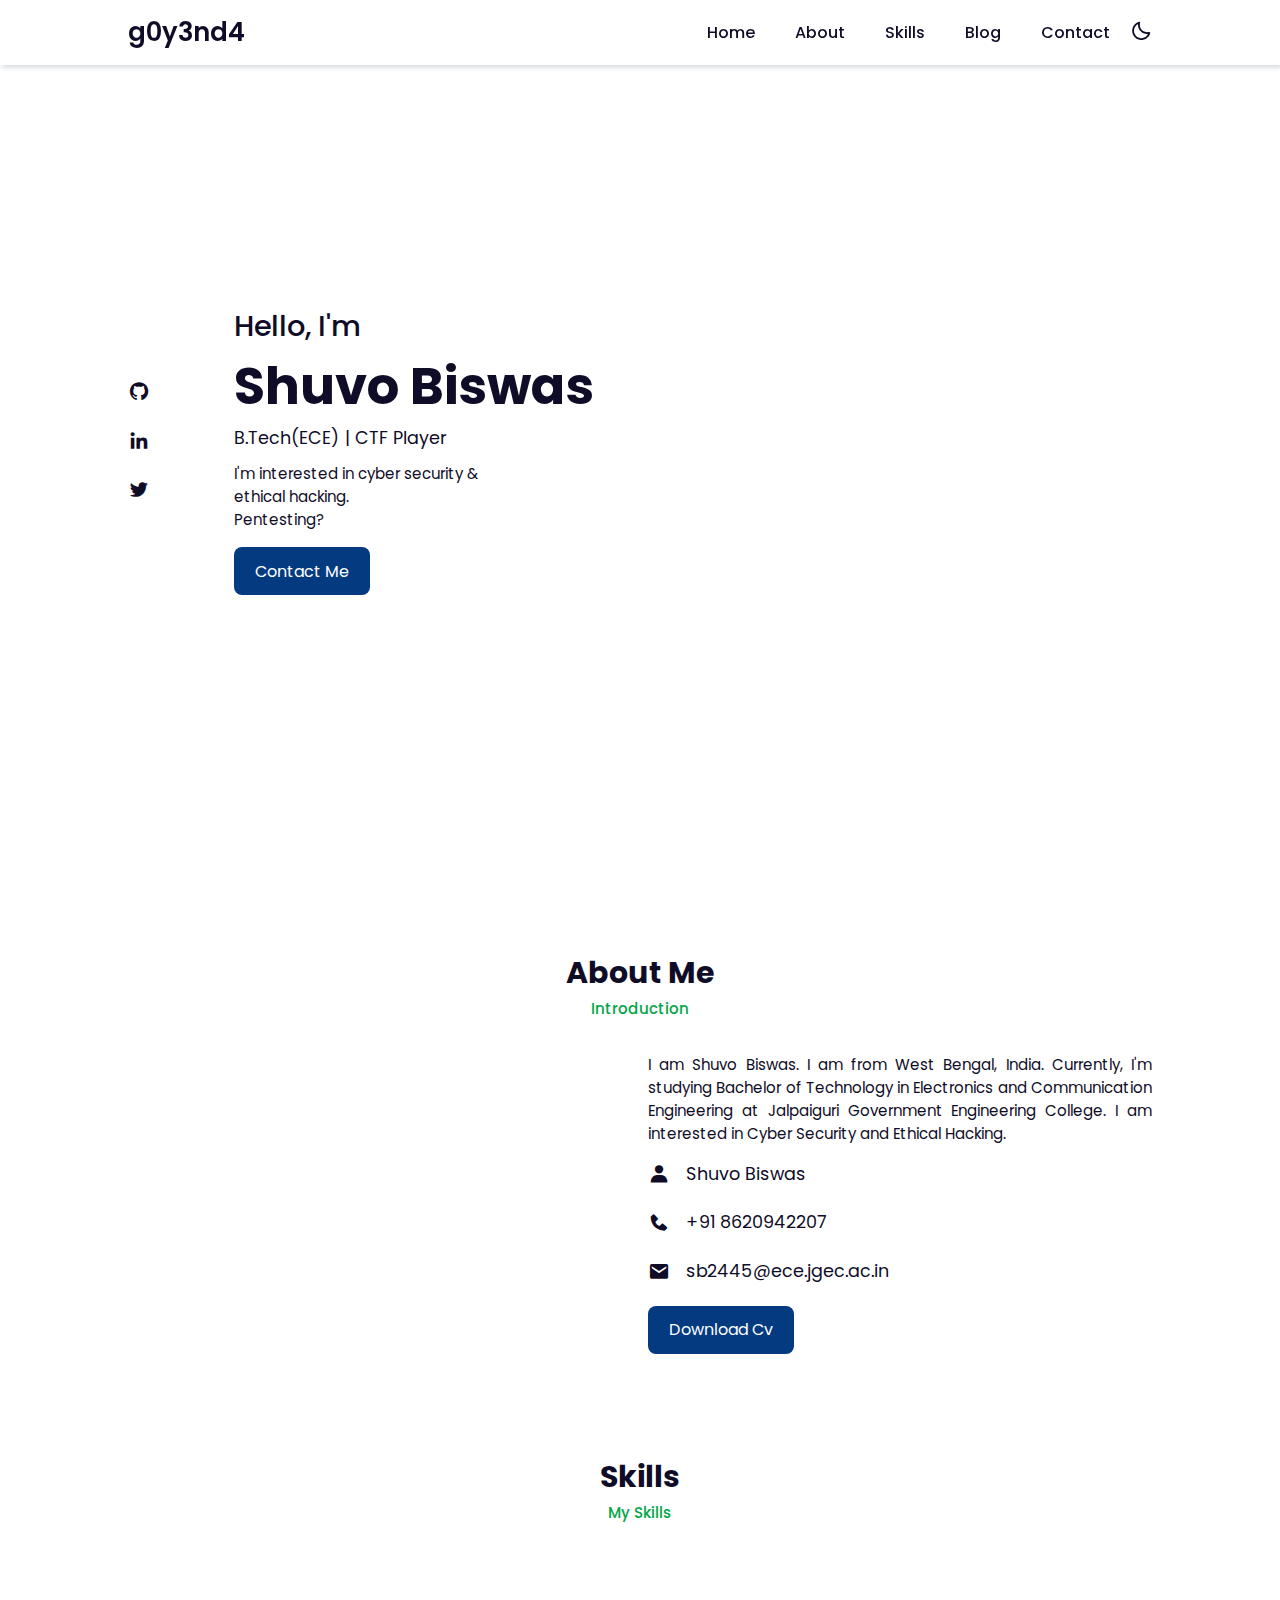
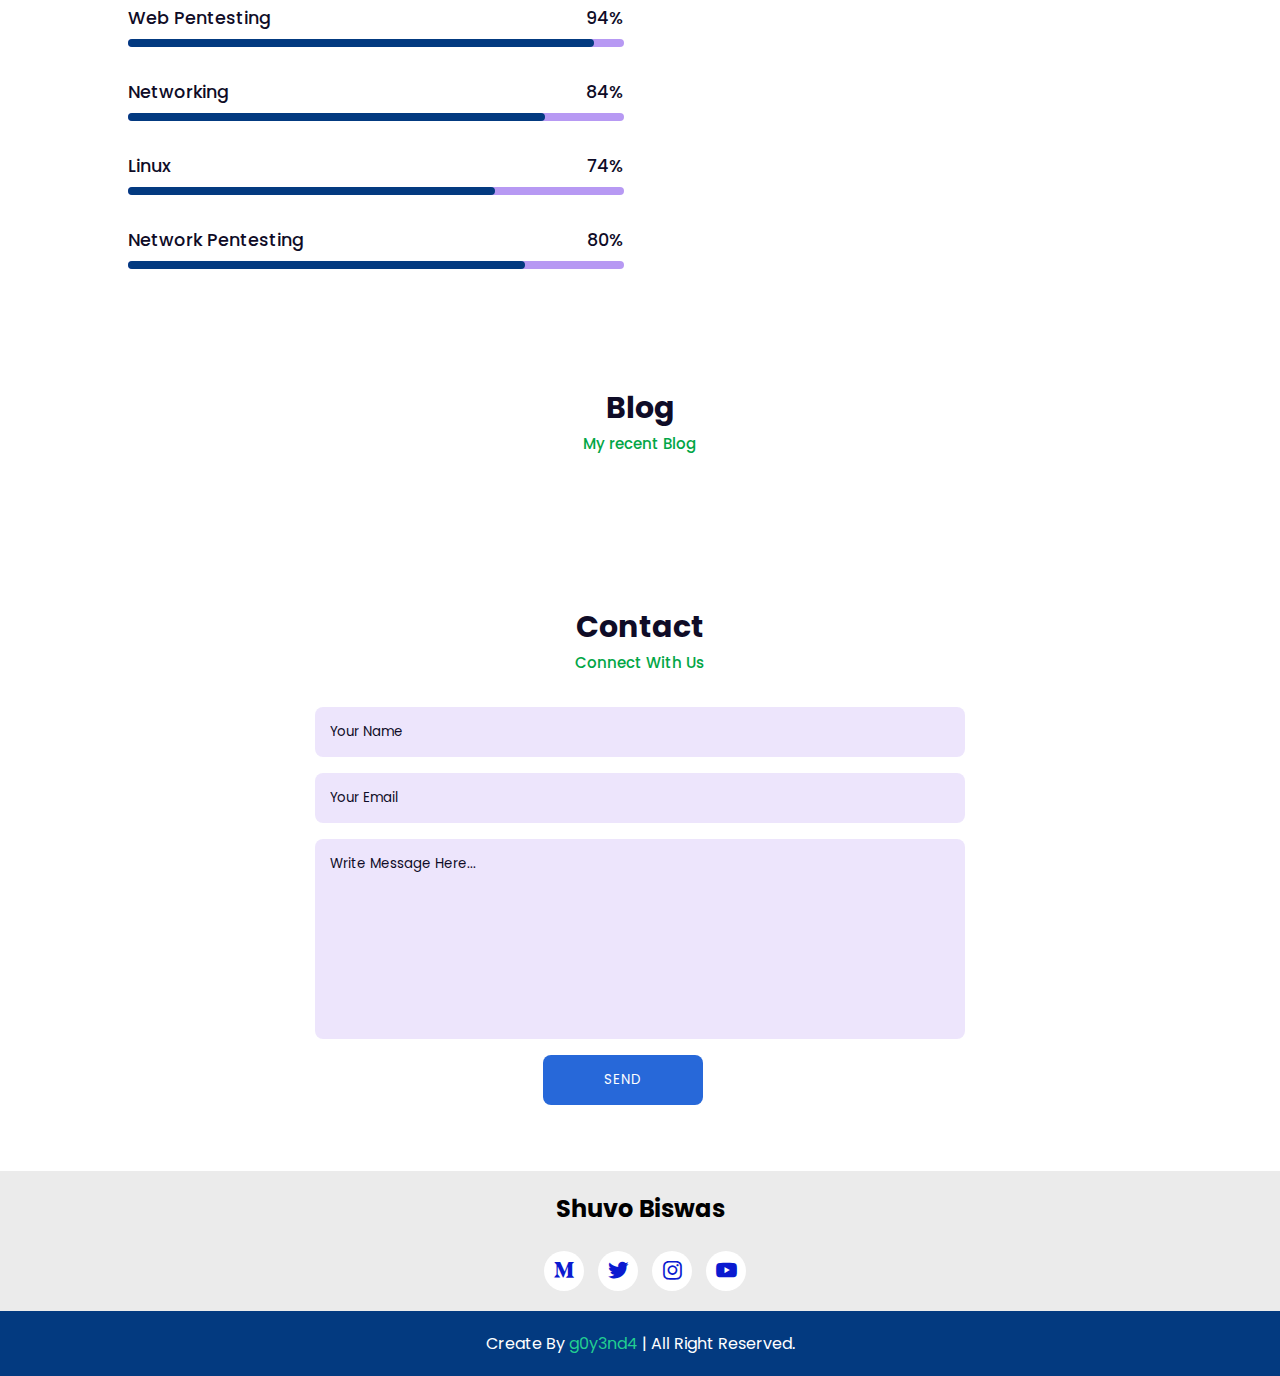
==== index.html @ 93028f2d "Add files via upload" ====
<!DOCTYPE html>
<html lang="en">

<head>
    <meta charset="UTF-8">
    <meta http-equiv="X-UA-Compatible" content="IE=edge">
    <meta name="viewport" content="width=device-width, initial-scale=1.0">
    <title>g0y3nd4 Portfolio</title>

    <link rel="stylesheet" href="./style.css">

    <link rel="stylesheet" href="https://cdn.jsdelivr.net/npm/boxicons@latest/css/boxicons.min.css">

</head>

<body>
    <!-- Navbar -->
    <header>
        <a href="#" class="logo">g0y3nd4</a>

        <div class="bx bx-menu" id="menu-icon"></div>

        <ul class="navbar">
            <li><a href="#home">Home</a></li>
            <li><a href="#about">About</a></li>
            <li><a href="#skills">Skills</a></li>
            <li><a href="#portfolio">Blog</a></li>
            <li><a href="#contact">Contact</a></li>
            <div class="bx bx-moon" id="darkmode"></div>
        </ul>
    </header>
    <!-- Home -->

    <section class="home" id="home">
        <div class="social">
            <a href="https://github.com/g0y3nd4"><i class='bx bxl-github'></i></a>
            <a href="https://www.linkedin.com/in/shuvo-biswas-202643200/"><i class='bx bxl-linkedin'></i></a>
            <a href="https://twitter.com/g0y3nd4"><i class='bx bxl-twitter'></i></a>
        </div>
        <div class="home-img">
            <img src="img/11.png" alt="">
        </div>
        <div class="home-text">
            <span>Hello, I'm</span>
            <h1 id="sb">Shuvo Biswas</h1>
            <h2>B.Tech(ECE) | CTF Player</h2>
            <p>I'm interested in cyber security & <br> ethical hacking. <br> Pentesting?</p>
            <a href="#contact" class="btn">Contact Me</a>
        </div>

    </section>
    <!-- About -->
    <section class="about" id="about">
        <div class="heading">
            <h2>About Me</h2>
            <span>Introduction</span>
        </div>
        <!-- About Content -->
        <div class="about-container">
            <div class="about-img">
                <img src="img/121.jpg" alt="">
            </div>
            <div class="about-text">
                <p>I am Shuvo Biswas. I am from West Bengal, India. Currently, I'm studying Bachelor of Technology in
                    Electronics and Communication Engineering at Jalpaiguri Government Engineering College. I am
                    interested in Cyber Security and Ethical Hacking.</p>
                <div class="information">
                    <!-- Box 1 -->
                    <div class="info-box">
                        <i class='bx bxs-user'></i>
                        <span>Shuvo Biswas</span>
                    </div>
                    <!-- Box 2 -->
                    <div class="info-box">
                        <i class='bx bxs-phone'></i>
                        <span>+91 8620942207</span>
                    </div>
                    <!-- Box 3 -->
                    <div class="info-box">
                        <i class='bx bxs-envelope'></i>
                        <span>sb2445@ece.jgec.ac.in</span>
                    </div>
                </div>
                <a href="resume.docx" class="btn">Download Cv</a>
            </div>
        </div>
    </section>
    <!-- Skills -->
    <section class="skills" id="skills">
        <div class="heading">
            <h2>Skills</h2>
            <span>My Skills</span>
        </div>
        <!-- Skills Content -->
        <div class="skills-container">
            <div class="bars">
                <!-- Box 1 -->
                <div class="bars-box">
                    <h3>Web Pentesting</h3>
                    <span>94%</span>
                    <div class="light-bar"></div>
                    <div class="percent-bar html-bar"></div>
                </div>
                <!-- Box 2 -->
                <div class="bars-box">
                    <h3>Networking</h3>
                    <span>84%</span>
                    <div class="light-bar"></div>
                    <div class="percent-bar css-bar"></div>
                </div>
                <!-- Box 3 -->
                <div class="bars-box">
                    <h3>Linux</h3>
                    <span>74%</span>
                    <div class="light-bar"></div>
                    <div class="percent-bar js-bar"></div>
                </div>
                <!-- Box 4 -->
                <div class="bars-box">
                    <h3>Network Pentesting</h3>
                    <span>80%</span>
                    <div class="light-bar"></div>
                    <div class="percent-bar react-bar"></div>
                </div>
            </div>
            <div class="skills-img">
                <img src="img/123.png" alt="">
            </div>
        </div>

    </section>
    <!-- Portfolio -->
    <section class="portfolio" id="portfolio">
        <div class="heading">
            <h2>Blog</h2>
            <span>My recent Blog</span>
        </div>
        <div class="portfolio-content">
            <div class="portfolio-img">
                <a href="https://medium.com/@g0y3nd4">
                    <img src="img/blog-2.jpg" alt="">
                </a>
            </div>
            <div class="portfolio-img">
                <a href="https://medium.com/@g0y3nd4">
                    <img src="img/blog-3.jpg" alt="">
                </a>
            </div>
            <div class="portfolio-img">
                <a href="https://medium.com/@g0y3nd4">
                    <img src="img/blog-4.jpg" alt="">
                </a>
            </div>
            <div class="portfolio-img">
                <a href="https://medium.com/@g0y3nd4">
                    <img src="img/blog-5.jpg" alt="">
                </a>
            </div>
            <div class="portfolio-img">
                <a href="https://medium.com/@g0y3nd4">
                    <img src="img/blog-6.jpg" alt="">
                </a>
            </div>
            <div class="portfolio-img">
                <a href="https://medium.com/@g0y3nd4">
                    <img src="img/blog-7.jpg" alt="">
                </a>
            </div>

        </div>
    </section>
    <!-- Contact -->
    <section class="contact" id="contact">
        <div class="heading">
            <h2>Contact</h2>
            <span>Connect With Us</span>
        </div>
        <div class="contact-form">
            <form action="">
                <input type="text" placeholder="Your Name">
                <input type="email" name="" id="" placeholder="Your Email">
                <textarea name="" id="" cols="30" rows="10" placeholder="Write Message Here..."></textarea>
                <input type="button" value="Send" class="contact-button">
            </form>
        </div>
    </section>
    <!-- Footer -->
    <div class="footer">
        <h2>Shuvo Biswas</h2>
        <div class="footer-social">
            <a href="https://medium.com/@g0y3nd4"><i class='bx bxl-medium'></i></a>
            <a href="https://twitter.com/g0y3nd4"><i class='bx bxl-twitter'></i></a>
            <a href="#"><i class='bx bxl-instagram'></i></a>
            <a href="#"><i class='bx bxl-youtube'></i></a>
        </div>

    </div>
    <!-- Copyright -->
    <div class="copyright">
        <p>Create By <a href="">g0y3nd4</a> | All Right Reserved.</p>
    </div>


    <script src="./script.js"></script>
</body>

</html>
---- style.css ----
/* Google Fonts */
@import url("https://fonts.googleapis.com/css2?family=Poppins:wght@200;300;400;500;600;700&display=swap");
* {
  margin: 0;
  padding: 0;
  box-sizing: border-box;
  list-style: none;
  text-decoration: none;
  scroll-behavior: smooth;
  scroll-padding-top: 2rem;
  font-family: "Poppins", sans-serif;
}
:root {
  --main-color: #033a80;
  --bg-color: #fff;
  --text-color: #0f0c27;
  --hover: hsl(260, 100%, 51%);
 
  --big-font: 3.2rem;
  --medium-font: 1.8rem;
  --p-font: 0.941rem;
}
section {
  padding: 50px 10%;
}
body.active {
  --text-color: #fff;
  --bg-color: #0f0c27;
}
body {
  background: var(--bg-color);
  color: var(--text-color);
}
*::selection {
  color: var(--bg-color);
  background: var(--main-color);
}
.heading {
  text-align: center;
}
.heading h2 {
  font-size: 30px;
}
 
.heading span {
  font-size: var(--p-font);
  color: rgb(2, 166, 70);
}
header {
  position: fixed;
  width: 100%;
  top: 0;
  right: 0;
  z-index: 1000;
  display: flex;
  align-items: center;
  justify-content: space-between;
  background: var(--bg-color);
  padding: 13px 10%;
  transition: 0.2s;
  box-shadow: -3px -3px 7px #ffffff73,
				2px 2px 5px rgba(94, 104, 121, 0.288);
}
header.shadow {
  box-shadow: 0 0 4px rgb(14 55 54 / 15%);
}
.logo {
  font-size: 1.61rem;
  font-weight: 600;
  color: var(--text-color);
}
.navbar {
  display: flex;
}
.navbar a {
  font-size: 1rem;
  padding: 10px 20px;
  color: var(--text-color);
  font-weight: 500;
}
.navbar a:hover {
  color: var(--hover);
}
#menu-icon {
  font-size: 24px;
  cursor: pointer;
  z-index: 10001;
  display: none;
}
#darkmode {
  font-size: 22px;
  cursor: pointer;
}
.home {
  position: relative;
  width: 100%;
  min-height: 100vh;
  display: grid;
  grid-template-columns: 0.2fr 1fr 1fr;
  align-items: center;
  gap: 1rem;
}
.home-img {
  order: 3;
}
.home-img img {
  width: 75%;
}
.home-text span {
  font-size: var(--medium-font);
  font-weight: 500;
}
.home-text h1 {
  font-size: var(--big-font);
}
.home-text h2 {
  font-size: 1.1rem;
  font-weight: 400;
}
.home-text p {
  font-size: var(--p-font);
  font-weight: 400;
  margin: 0.7rem 0 1rem;
}
.social {
  display: flex;
  flex-direction: column;
}
.social a {
  margin-bottom: 1rem;
  font-size: 22px;
  color: var(--text-color);
}
.social a:hover {
  color: var(--hover);
}
.btn {
  display: inline-block;
  background: var(--main-color);
  color: #fff;
  padding: 0.7rem 1.3rem;
  border-radius: 0.5rem;
}
.btn:hover {
  background: var(--hover);
}
 

.about-container {
  display: grid;
  grid-template-columns: repeat(2, 1fr);
  gap: 1rem;
  margin-top: 2rem;
}
 
.about-img img {
  width: 80%;
  border-radius: 0.5rem;
}
.about-text p {
  font-size: var(--p-font);
  font-weight: 400;
  text-align: justify;
}
.information {
  margin: 1rem 0 1.4rem;
}
.information .info-box {
  display: flex;
  align-items: center;
  margin-bottom: 1.4rem;
}
.information .info-box .bx {
  font-size: 22px;
}
.information .info-box span {
  font-weight: 400;
  margin-left: 1rem;
}
.skills-container {
  display: grid;
  grid-template-columns: repeat(2, 1fr);
  align-items: center;
  gap: 2rem;
  margin-top: 4rem;
}
.skills-img img {
  width: 80%;
  padding-left: 4rem;
  object-position: center;
}
.bars-box {
  position: relative;
  display: flex;
  justify-content: space-between;
  align-items: center;
  padding: 1rem 0;
  margin-bottom: 1rem;
}
.bars-box h3,
span {
  font-size: 1.1rem;
  font-weight: 500;
}
.light-bar {
  position: absolute;
  bottom: 0;
  left: 0;
  width: 100%;
  height: 0.5rem;
  background: hsla(260, 100%, 44%, 0.4);
  border-radius: 0.5rem;
}
.percent-bar {
  position: absolute;
  bottom: 0;
  left: 0;
  height: 0.5rem;
  background: var(--main-color);
  border-radius: 0.5rem;
}
.html-bar {
  width: 94%;
}
.css-bar {
  width: 84%;
}
.js-bar {
  width: 74%;
}
.react-bar {
  width: 80%;
}
.services-content {
  display: grid;
  grid-template-columns: repeat(auto-fit, minmax(200px, auto));
  justify-content: center;
  gap: 1rem;
  margin-top: 2rem;
}
.services-box {
  padding: 20px;
  width: 260px;
  display: flex;
  flex-direction: column;
  align-items: center;
  text-align: center;
  border-radius: 0.5rem;
  border-bottom: 2px solid var(--main-color);
  box-shadow: 0 2px 7px rgb(14 55 54 / 15%);
}

.portfolio-content {
  display: grid;
  grid-template-columns: repeat(auto-fit, minmax(280px, auto));
  gap: 1rem;
  margin-top: 2rem;
}
.portfolio-img {
  overflow: hidden;
  border-radius: 0.5rem;
}
.portfolio-img img {
  width: 100%;
  display: block;
}
.portfolio-img img:hover {
  transform: scale(1.1);
  transition: 1s;
}
.contact-form {
  display: grid;
  place-items: center;
  margin-top: 2rem;
}
.contact-form form {
  display: flex;
  flex-direction: column;
  width: 650px;
}
form input,
textarea {
  padding: 15px;
  border-radius: 0.5rem;
  width: 100%;
  border: none;
  outline: none;
  background: hsla(260, 100%, 44%, 0.1);
  margin-bottom: 1rem;
  color: var(--text-color);
}
form input::placeholder,
textarea::placeholder {
  color: var(--text-color);
}
form textarea {
  resize: none;
  height: 200px;
}
.contact-button {
  width: 160px;
  cursor: pointer;
  background: #2768d9;
  color: #fff;
  justify-content: center;
  text-transform: uppercase;
  letter-spacing: 1px;
  margin-left: 35%;
}
.contact-button:hover {
  background: var(--hover);
}
.footer {
  display: grid;
  place-items: center;
  padding: 20px;
  background: #ebebeb;
  color: #000;
}
.footer h2 {
  font-size: 1.5rem;
  margin-bottom: 1.6rem;
}
.footer-social a i{
  color: rgb(10, 26, 208);
  font-size: 25px;
  margin-left: 10px;
  text-align: center;
  line-height: 40px;
  background-color: #fff;
  border-radius: 50%;
  width: 40px;
  height: 40px;
}
.copyright {
  padding: 20px;
  background: var(--main-color);
  text-align: center;
  color: #fff;
}
.copyright a{
  color: #22cf91;
}
/* Making Responsive */
@media (max-width: 991px) {
  header {
    padding: 18px 4%;
  }
  section {
    padding: 50px 4%;
  }
}
@media (max-width: 881px) {
  :root {
    --big-font: 2.7rem;
    --medium-font: 1.4rem;
  }
}
@media (max-width: 768px) {
  :root {
    --big-font: 2.4rem;
    --medium-font: 1.2rem;
  }
  header {
    padding: 11px 4%;
  }
  #menu-icon {
    display: initial;
    color: var(--text-color);
  }
  header .navbar {
    position: absolute;
    top: -500px;
    left: 0;
    right: 0;
    display: flex;
    flex-direction: column;
    background: var(--bg-color);
    box-shadow: 0 4px 4px rgb(0 0 0 / 10%);
    transition: 0.2s ease;
    text-align: center;
  }
  .navbar.active {
    top: 100%;
  }
  .navbar a {
    padding: 1.5rem;
    display: block;
    background: var(--bg-color);
  }
  #darkmode {
    position: absolute;
    top: 1.4rem;
    right: 2rem;
  }
  .scroll-down {
    display: none;
  }
  .home {
    grid-template-columns: 0.5fr 3fr;
  }
  .home-text {
    grid-column: 1/3;
    padding-left: 1.4rem;
  }
  .home-img {
    order: initial;
  }
  .about-container {
    grid-template-columns: 1fr;
  }
  .about-img {
    display: flex;
    justify-content: center;
  }
  .skills-container {
    grid-template-columns: 1fr;
  }
  .skills-img img {
    padding-left: 0;
  }
  .skills-img {
    padding-top: 2rem;
    display: flex;
    justify-content: center;
  }
  .contact-form form{
    width: 300px;
  }
  .contact-button{
    margin-left: 25%;
  }
}
@media (max-width: 340px) {
  :root {
    --big-font: 1.7rem;
    --medium-font: 1.1rem;
  }
  .home-text span {
    font-size: 1rem;
  }
  .home-text h2 {
    font-size: 0.9rem;
    font-weight: 500;
  }
  .information .info-box span {
    font-size: 1rem;
  }
  .portfolio-content {
    grid-template-columns: repeat(auto-fit, minmax(200px, auto));
  }
  .contact-form form{
    width: 300px;
  }
  .contact-button{
    margin-left: 25%;
  }
}
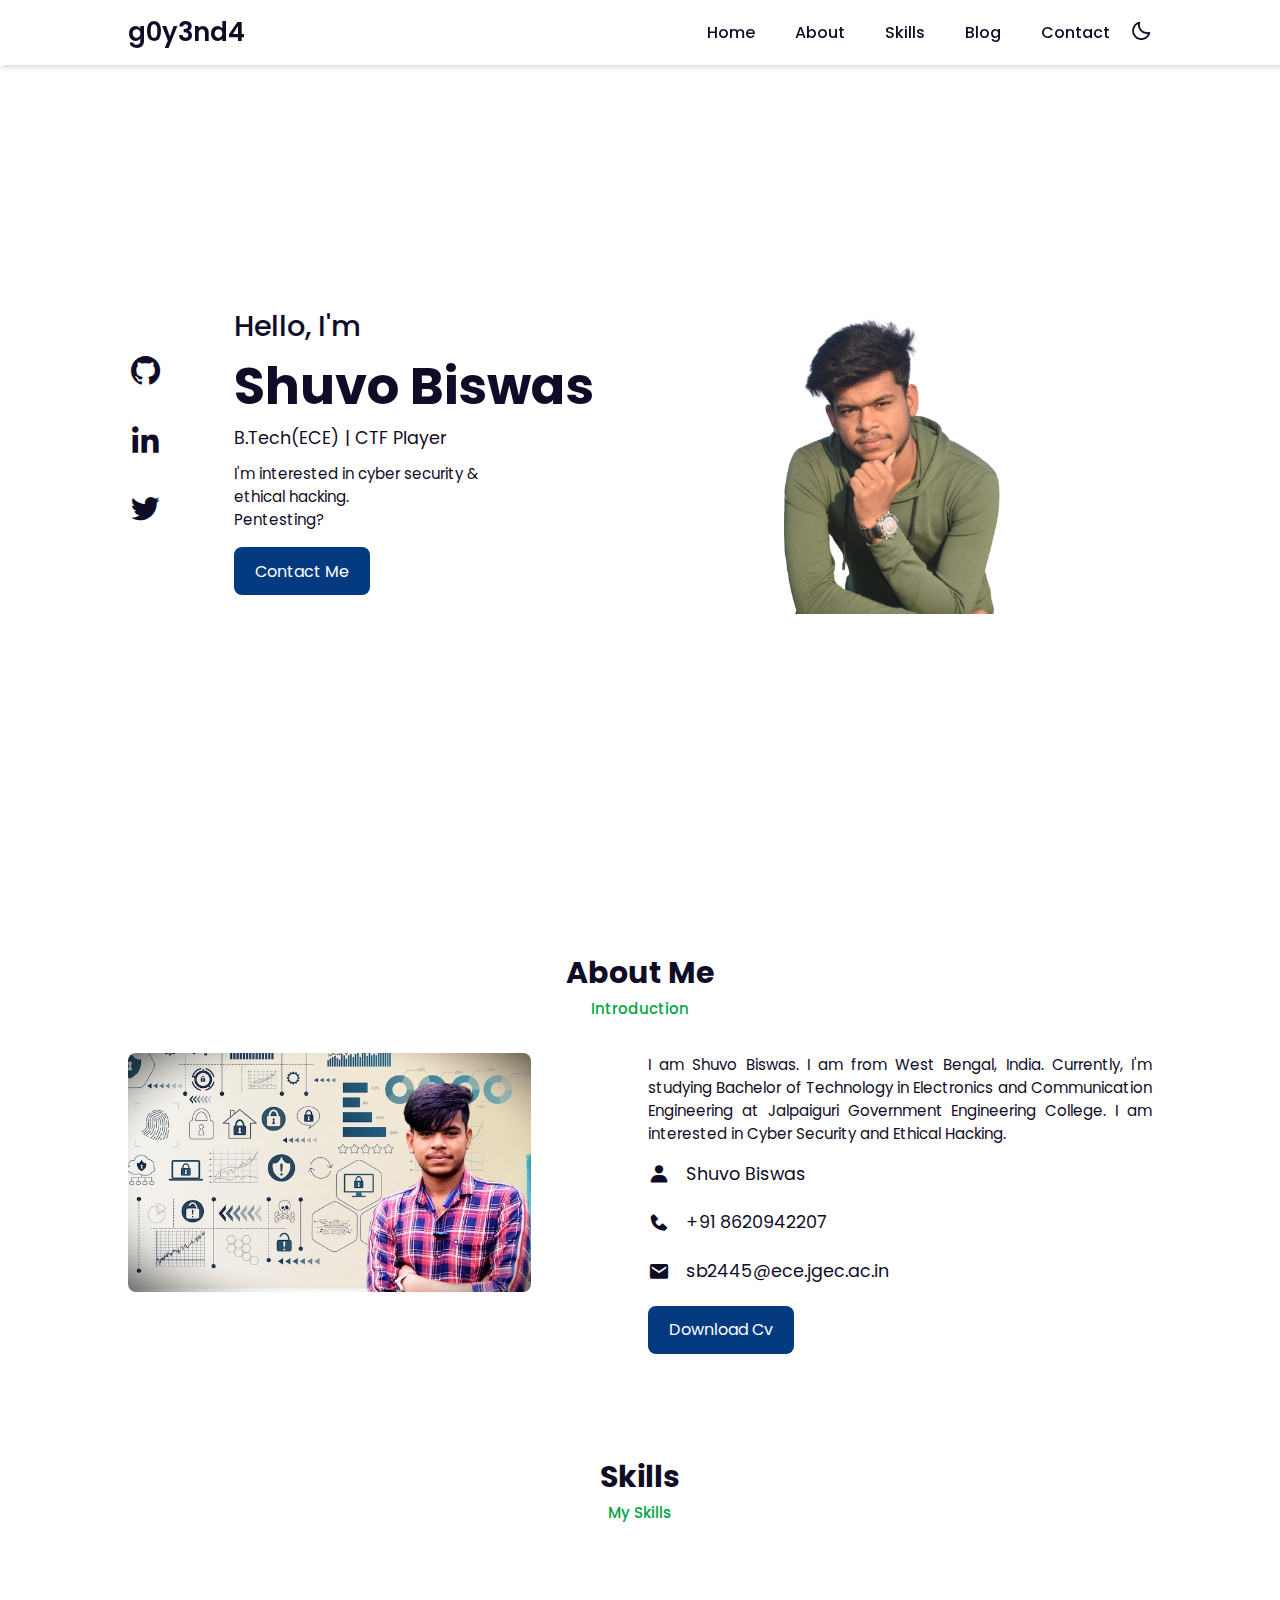
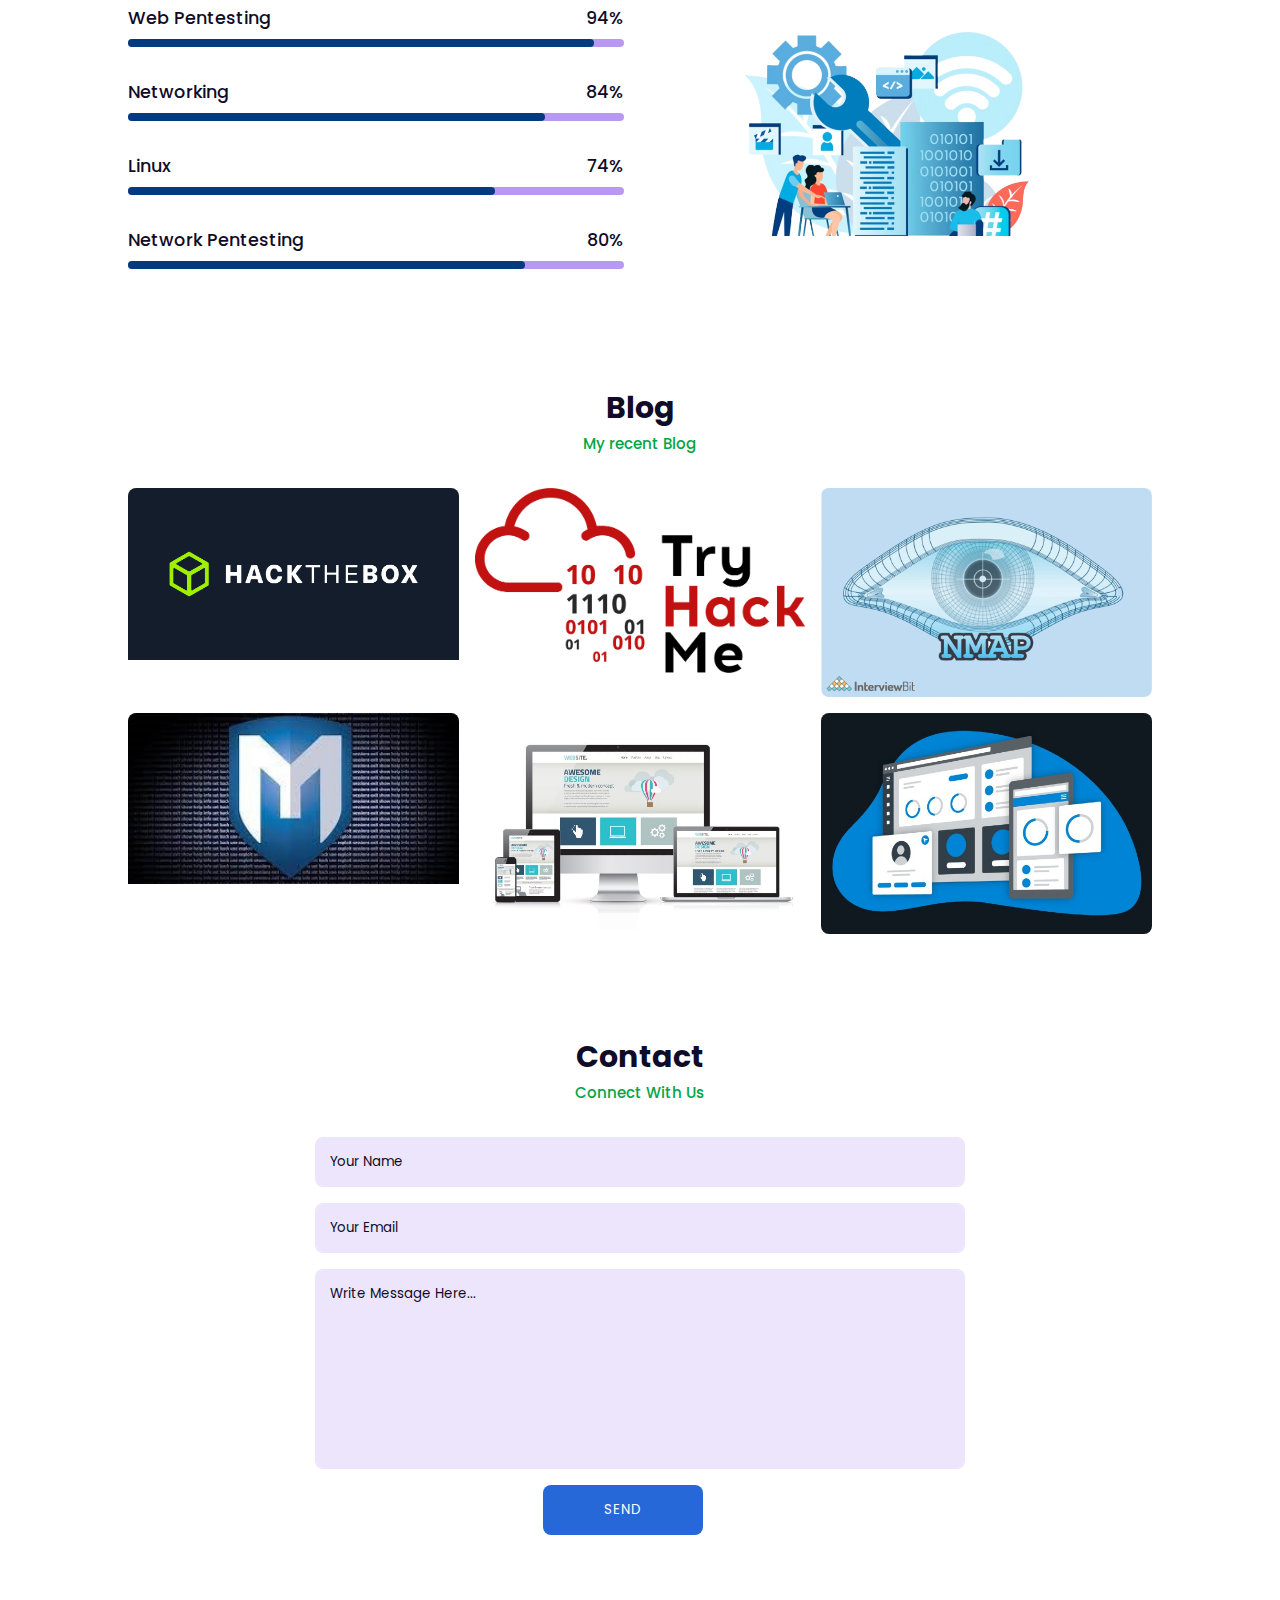
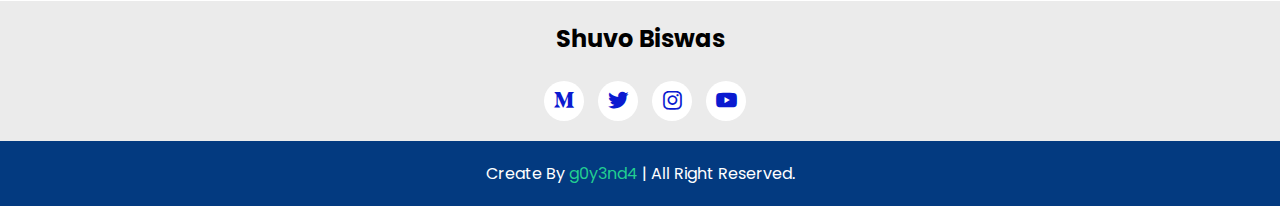
==== commit 7af88c43: "Update index.html" ====
--- a/index.html
+++ b/index.html
@@ -188,7 +188,7 @@
     <div class="footer">
         <h2>Shuvo Biswas</h2>
         <div class="footer-social">
-            <a href="https://medium.com/@g0y3nd4"><i class='bx bxl-medium'></i></a>
+            <a href="https://g0y3nd4.medium.com"><i class='bx bxl-medium'></i></a>
             <a href="https://twitter.com/g0y3nd4"><i class='bx bxl-twitter'></i></a>
             <a href="#"><i class='bx bxl-instagram'></i></a>
             <a href="#"><i class='bx bxl-youtube'></i></a>
@@ -204,4 +204,4 @@
     <script src="./script.js"></script>
 </body>
 
-</html>+</html>
--- a/style.css
+++ b/style.css
@@ -128,7 +128,7 @@
 }
 .social a {
   margin-bottom: 1rem;
-  font-size: 22px;
+  font-size: 35px;
   color: var(--text-color);
 }
 .social a:hover {
@@ -455,4 +455,4 @@
   .contact-button{
     margin-left: 25%;
   }
-}+}
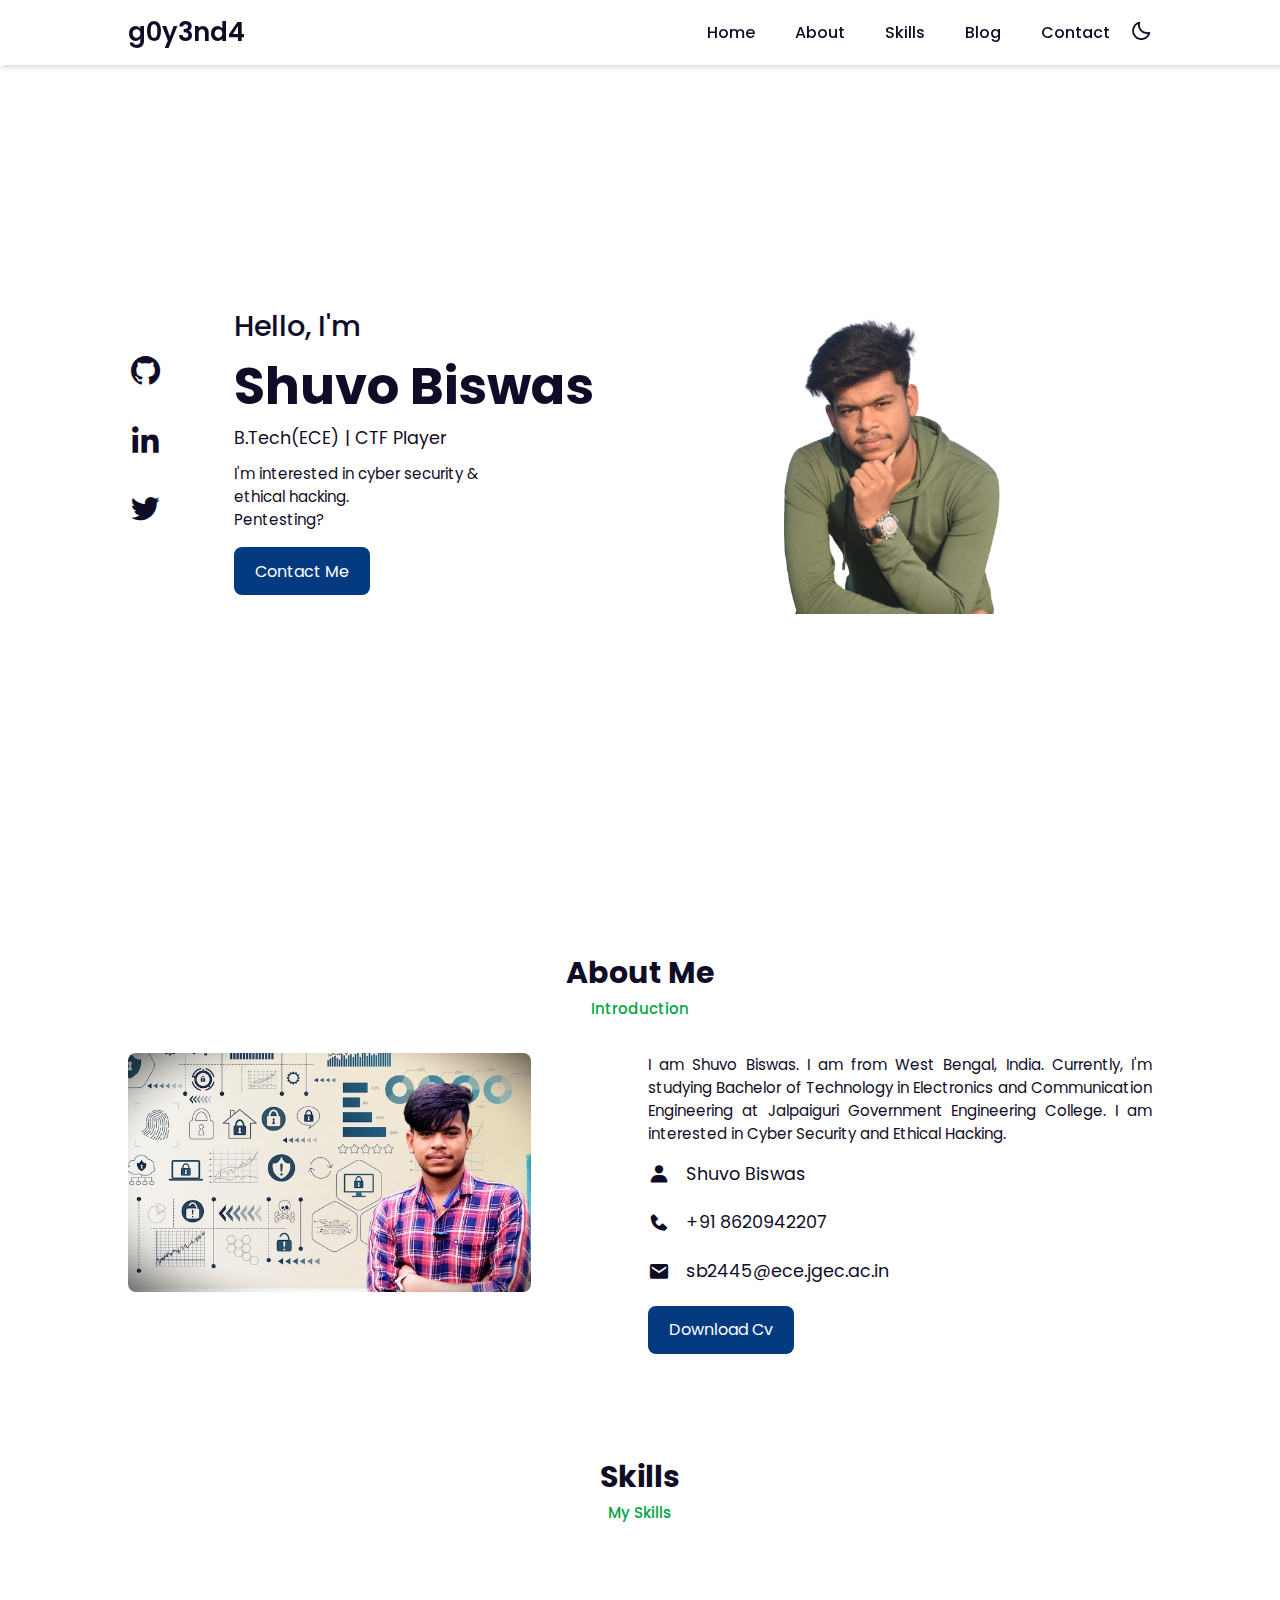
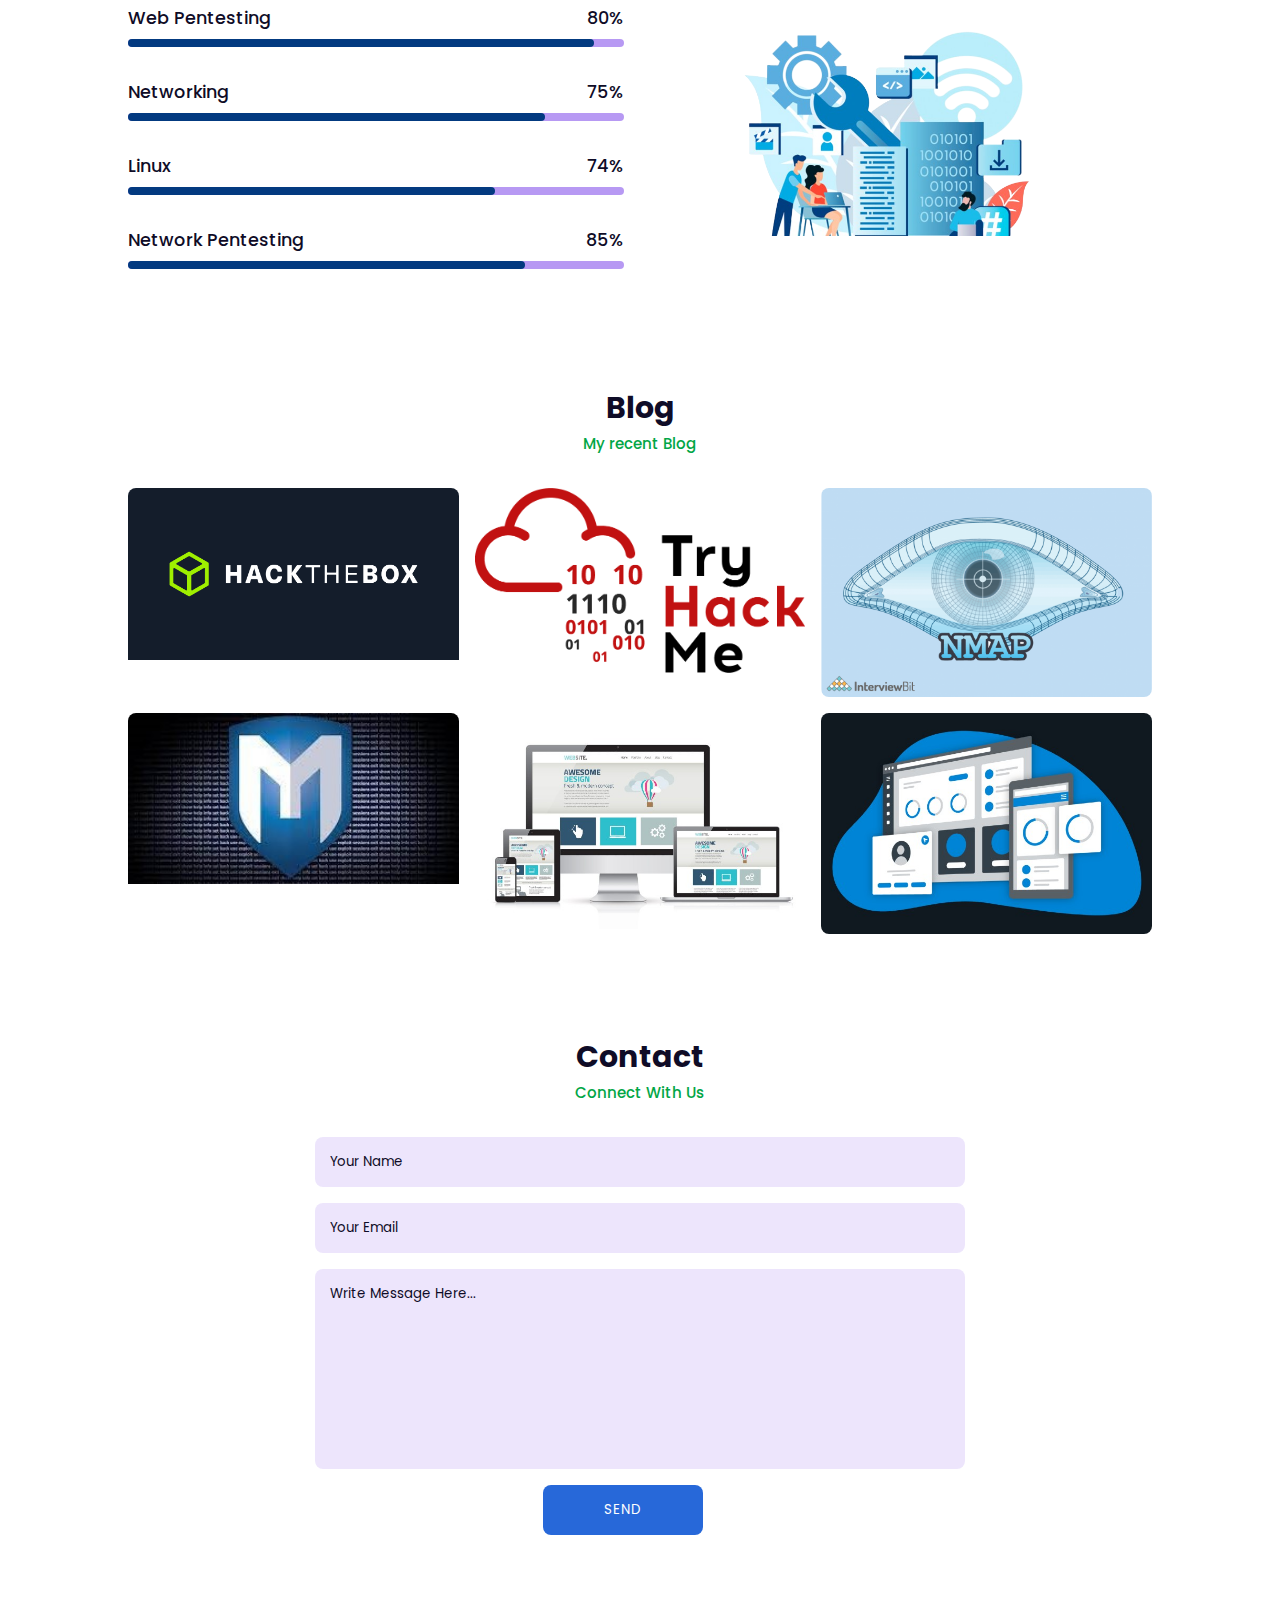
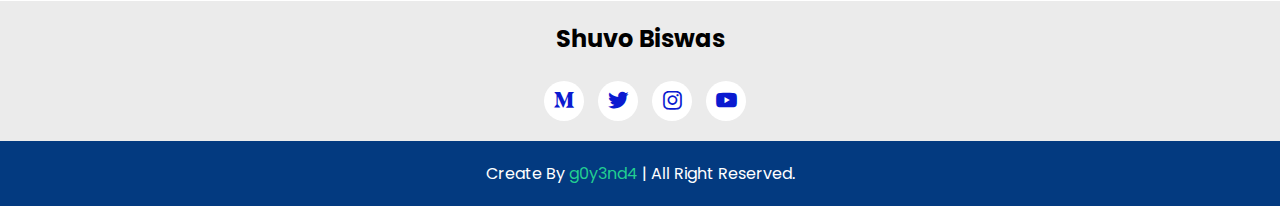
==== commit 62decab8: "Update index.html" ====
--- a/index.html
+++ b/index.html
@@ -24,7 +24,7 @@
             <li><a href="#home">Home</a></li>
             <li><a href="#about">About</a></li>
             <li><a href="#skills">Skills</a></li>
-            <li><a href="#portfolio">Blog</a></li>
+            <li><a href="https://g0y3nd4.medium.com" target="_blank">Blog</a></li>
             <li><a href="#contact">Contact</a></li>
             <div class="bx bx-moon" id="darkmode"></div>
         </ul>
@@ -33,9 +33,9 @@
 
     <section class="home" id="home">
         <div class="social">
-            <a href="https://github.com/g0y3nd4"><i class='bx bxl-github'></i></a>
-            <a href="https://www.linkedin.com/in/shuvo-biswas-202643200/"><i class='bx bxl-linkedin'></i></a>
-            <a href="https://twitter.com/g0y3nd4"><i class='bx bxl-twitter'></i></a>
+            <a href="https://github.com/g0y3nd4" target="_blank"><i class='bx bxl-github'></i></a>
+            <a href="https://www.linkedin.com/in/shuvo-biswas-202643200/" target="_blank"><i class='bx bxl-linkedin'></i></a>
+            <a href="https://twitter.com/g0y3nd4" target="_blank"><i class='bx bxl-twitter'></i></a>
         </div>
         <div class="home-img">
             <img src="img/11.png" alt="">
@@ -81,7 +81,7 @@
                         <span>sb2445@ece.jgec.ac.in</span>
                     </div>
                 </div>
-                <a href="resume.docx" class="btn">Download Cv</a>
+                <a href="Shuvo_Biswas_resume.pdf" class="btn" target="_blank">Download Cv</a>
             </div>
         </div>
     </section>
@@ -97,14 +97,14 @@
                 <!-- Box 1 -->
                 <div class="bars-box">
                     <h3>Web Pentesting</h3>
-                    <span>94%</span>
+                    <span>80%</span>
                     <div class="light-bar"></div>
                     <div class="percent-bar html-bar"></div>
                 </div>
                 <!-- Box 2 -->
                 <div class="bars-box">
                     <h3>Networking</h3>
-                    <span>84%</span>
+                    <span>75%</span>
                     <div class="light-bar"></div>
                     <div class="percent-bar css-bar"></div>
                 </div>
@@ -118,7 +118,7 @@
                 <!-- Box 4 -->
                 <div class="bars-box">
                     <h3>Network Pentesting</h3>
-                    <span>80%</span>
+                    <span>85%</span>
                     <div class="light-bar"></div>
                     <div class="percent-bar react-bar"></div>
                 </div>
@@ -137,32 +137,32 @@
         </div>
         <div class="portfolio-content">
             <div class="portfolio-img">
-                <a href="https://medium.com/@g0y3nd4">
+                <a href="https://medium.com/@g0y3nd4" target="_blank">
                     <img src="img/blog-2.jpg" alt="">
                 </a>
             </div>
             <div class="portfolio-img">
-                <a href="https://medium.com/@g0y3nd4">
+                <a href="https://medium.com/@g0y3nd4" target="_blank">
                     <img src="img/blog-3.jpg" alt="">
                 </a>
             </div>
             <div class="portfolio-img">
-                <a href="https://medium.com/@g0y3nd4">
+                <a href="https://medium.com/@g0y3nd4" target="_blank">
                     <img src="img/blog-4.jpg" alt="">
                 </a>
             </div>
             <div class="portfolio-img">
-                <a href="https://medium.com/@g0y3nd4">
+                <a href="https://medium.com/@g0y3nd4" target="_blank">
                     <img src="img/blog-5.jpg" alt="">
                 </a>
             </div>
             <div class="portfolio-img">
-                <a href="https://medium.com/@g0y3nd4">
+                <a href="https://medium.com/@g0y3nd4" target="_blank">
                     <img src="img/blog-6.jpg" alt="">
                 </a>
             </div>
             <div class="portfolio-img">
-                <a href="https://medium.com/@g0y3nd4">
+                <a href="https://medium.com/@g0y3nd4" target="_blank">
                     <img src="img/blog-7.jpg" alt="">
                 </a>
             </div>
@@ -188,10 +188,10 @@
     <div class="footer">
         <h2>Shuvo Biswas</h2>
         <div class="footer-social">
-            <a href="https://g0y3nd4.medium.com"><i class='bx bxl-medium'></i></a>
-            <a href="https://twitter.com/g0y3nd4"><i class='bx bxl-twitter'></i></a>
-            <a href="#"><i class='bx bxl-instagram'></i></a>
-            <a href="#"><i class='bx bxl-youtube'></i></a>
+            <a href="https://g0y3nd4.medium.com" target="_blank"><i class='bx bxl-medium'></i></a>
+            <a href="https://twitter.com/g0y3nd4" target="_blank"><i class='bx bxl-twitter'></i></a>
+            <a href="#"><i class='bx bxl-instagram' target="_blank"></i></a>
+            <a href="#"><i class='bx bxl-youtube' target="_blank"></i></a>
         </div>
 
     </div>
